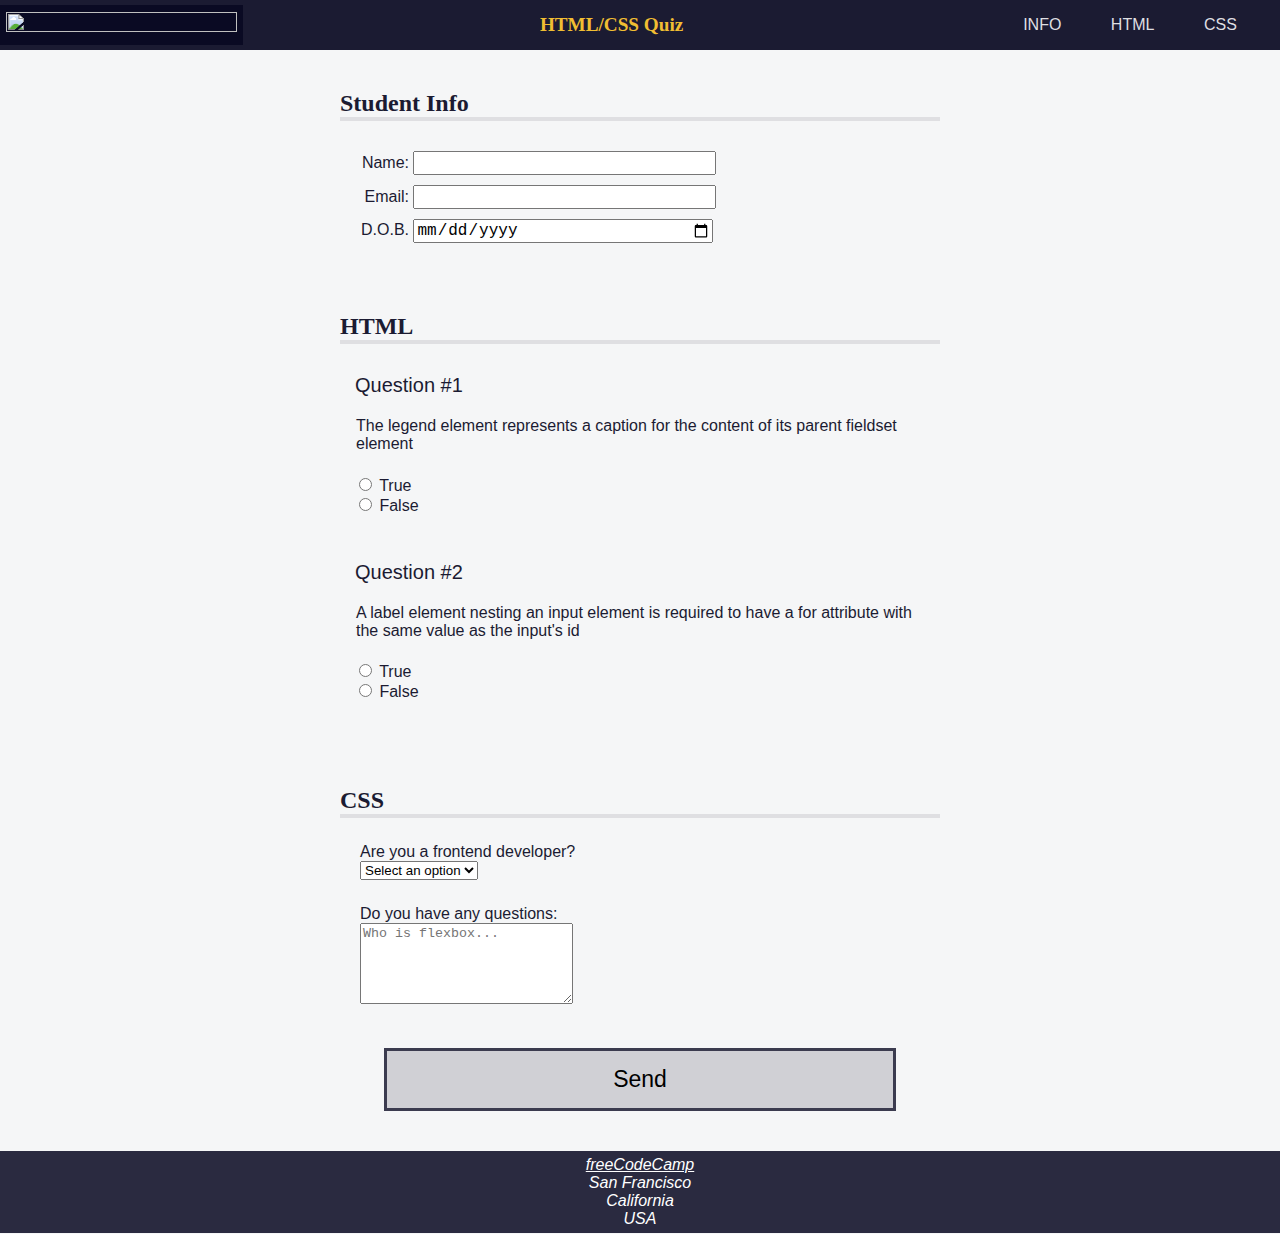
==== original.html @ 2ece3a4d "html name fix." ====
<!DOCTYPE html>
<html>

<head>
    <link rel="stylesheet" href="quiz.css" />
    <meta charset="UTF-8">
    <meta name="viewport" content="width=device-width, initial-scale=1">
    <meta name="description" content="quiz">
    <title>Quiz for people to complete</title>
    <html lang="en">
</head>

<body>
    <header>
        <img src="https://cdn.freecodecamp.org/platform/universal/fcc_primary.svg" id="logo">
        <h1>HTML/CSS Quiz</h1>
        <nav>
            <ul>
                <li><a href="#student-info" accesskey="i">INFO</a></li>
                <li><a href="#html-questions" accesskey="h">HTML</a></li>
                <li><a href="#css-questions" accesskey="c">CSS</a></li>
            </ul>
        </nav>
    </header>
    <main>
        <form action="https://freecodecamp.org/practice-project/accessibility-quiz" method="post">
            <!-- Every region role requires a visible label, which should be referenced by the aria-labelledby attribute. -->

            <!-- SECTION 01 -->
            <section role="region" aria-labelledby="student-info">
                <h2 id="student-info">Student Info</h2>
                <div class="info">
                    <label for="student-name">Name:</label>
                    <input id="student-name" name="student-name" type="text" />
                </div>
                <div class="info">
                    <label for="student-email">Email:</label>
                    <input id="student-email" name="student-email" type="email" />
                </div>
                <div class="info">
                    <label for="birth-date">D.O.B.<span class="sr-only">(Date of Birth)</span></label>
                    <input id="birth-date" name="birth-date" type="date" />
                </div>
            </section>

            <!-- SECTION 02 -->
            <section role="region" aria-labelledby="html-questions">
                <h2 id="html-questions">HTML</h2>
                <div class="question-block">
                    <p>1</p>
                    <fieldset class="question" name="question-01">
                        <legend>The legend element represents a caption for the content of its parent fieldset element
                        </legend>
                        <ul class="answers-list">
                            <li>
                                <label for="q1-a1">
                                    <input type="radio" id="q1-a1" value="true" name="question01" />
                                    True
                                </label>
                            </li>
                            <li>
                                <label for="q1-a2">
                                    <input type="radio" id="q1-a2" value="false" name="question01" />
                                    False
                                </label>
                            </li>
                        </ul>
                    </fieldset>
                </div>
                <div class="question-block">
                    <p>2</p>
                    <fieldset class="question" name="html-question-two">
                        <legend>
                            A label element nesting an input element is required to have a for attribute with the same
                            value as the input's id
                        </legend>
                        <ul class="answers-list">
                            <li>
                                <label for="q2-a1">
                                    <input type="radio" id="q2-a1" value="true" name="question02" />
                                    True
                                </label>
                            </li>
                            <li>
                                <label for="q2-a2">
                                    <input type="radio" id="q2-a2" value="false" name="question02" />
                                    False
                                </label>
                            </li>
                        </ul>
                    </fieldset>
                </div>
            </section>

            <!-- SECTION 03 -->
            <section role="region" aria-labelledby="css-questions">
                <h2 id="css-questions">CSS</h2>
                <div class="formrow">
                    <div class="question-block">
                        <label for="referrer">Are you a frontend developer?</label>
                    </div>
                    <div class="answer">
                        <select id="referrer" name="referrer" required>
                            <option value="">Select an option</option>
                            <option value="yes">Yes</option>
                            <option value="no">No</option>
                        </select>
                    </div>
                    <div class="question-block">
                        <label for="textarea">Do you have any questions:</label>
                    </div>
                    <div class="answer">
                        <textarea id="textarea" name="textarea" rows="5" cols="24"
                            placeholder="Who is flexbox..."></textarea>
                    </div>
                </div>
            </section>
            <button type="submit">Send</button>
        </form>
    </main>
    <footer>
        <address>
            <a href="https://freecodecamp.org">freeCodeCamp</a><br />
            San Francisco<br />
            California<br />
            USA
        </address>
      </footer>
</body>

</html>
---- quiz.css ----
@media (prefers-reduced-motion: no-preference) {
    * {
        scroll-behavior: smooth;
    }
}

/* The @media at-rule has a media feature called prefers-reduced-motion to set CSS based on the user's preferences. It can take one of the following values:

reduce
no-preference */

body {
    background: #f5f6f7;
    color: #1b1b32;
    font-family: Helvetica;
    margin: 0;
}

header {
    width: 100%;
    height: 50px;
    background-color: #1b1b32;
    display: flex;
    justify-content: space-between;
    align-items: center;
    position: fixed;
    top: 0;
}

#logo {
    width: max(100px, 18vw);
    background-color: #0a0a23;
    aspect-ratio: 35 / 4;
    padding: 0.4rem;
}

h1 {
    color: #f1be32;
    font-size: min(5vw, 1.2em);
    text-align: center;
}

main {
    padding-top: 30px;
}



nav {
    width: 50%;
    max-width: 300px;
    height: 50px;
}

nav>ul {
    display: flex;
    justify-content: space-evenly;
    flex-wrap: wrap;
    align-items: center;
    padding-inline-start: 0;
    margin-block: 0;
    height: 100%;
}

nav>ul>li {
    color: #dfdfe2;
    margin: 0 0.2rem;
    padding: 0.2rem;
    display: block;
}

nav>ul>li:hover {
    background-color: #dfdfe2;
    color: #1b1b32;
    cursor: pointer;
}

li>a {
    color: inherit;
    text-decoration: none;
}

h1,
h2 {
    font-family: Verdana, Tahoma;
}

h2 {
    border-bottom: 4px solid #dfdfe2;
    margin-top: 0px;
    padding-top: 60px;
}

section {
    width: 80%;
    max-width: 600px;
    margin: 0 auto;
    margin-bottom: 10px;
}

p {
    margin-top: 5px;
    padding-left: 15px;
    font-size: 20px;
}

p::before {
    content: "Question #";
}

.sr-only {
    position: absolute;
    width: 1px;
    height: 1px;
    padding: 0;
    margin: -1px;
    overflow: hidden;
    clip: rect(0, 0, 0, 0);
    white-space: nowrap;
    border: 0;
}

.info {
    padding: 10px 0px 0px 10px;
    /* Top - Bottom - Right - Left */
}

.formrow {
    margin: 0px;
    margin-top: 20px;
    padding: 0px 20px;
}

input {
    font-size: 16px;
}

.info input,
.info label {
    display: inline-block;
}

.info input {
    width: 50%;
    text-align: left;
}

.info label {
    width: 10%;
    min-width: 55px;
    text-align: right;
}

.question-block {
    text-align: left;
    display: block;
    width: 100%;
    margin-top: 20px;
    padding-top: 5px;
}

.question {
    border: none;
    padding-bottom: 0;
}

.answers-list {
    list-style: none;
    padding: 0;
}

button {
    display: block;
    margin: 40px auto;
    width: 40%;
    padding: 15px;
    font-size: 23px;
    background: #d0d0d5;
    border: 3px solid #3b3b4f;
}

footer {
    background-color: #2a2a40;
    display: flex;
    justify-content: center;
}

footer,
footer a {
    color: white;
}

address {
    text-align: center;
    padding: 0.3em;
}
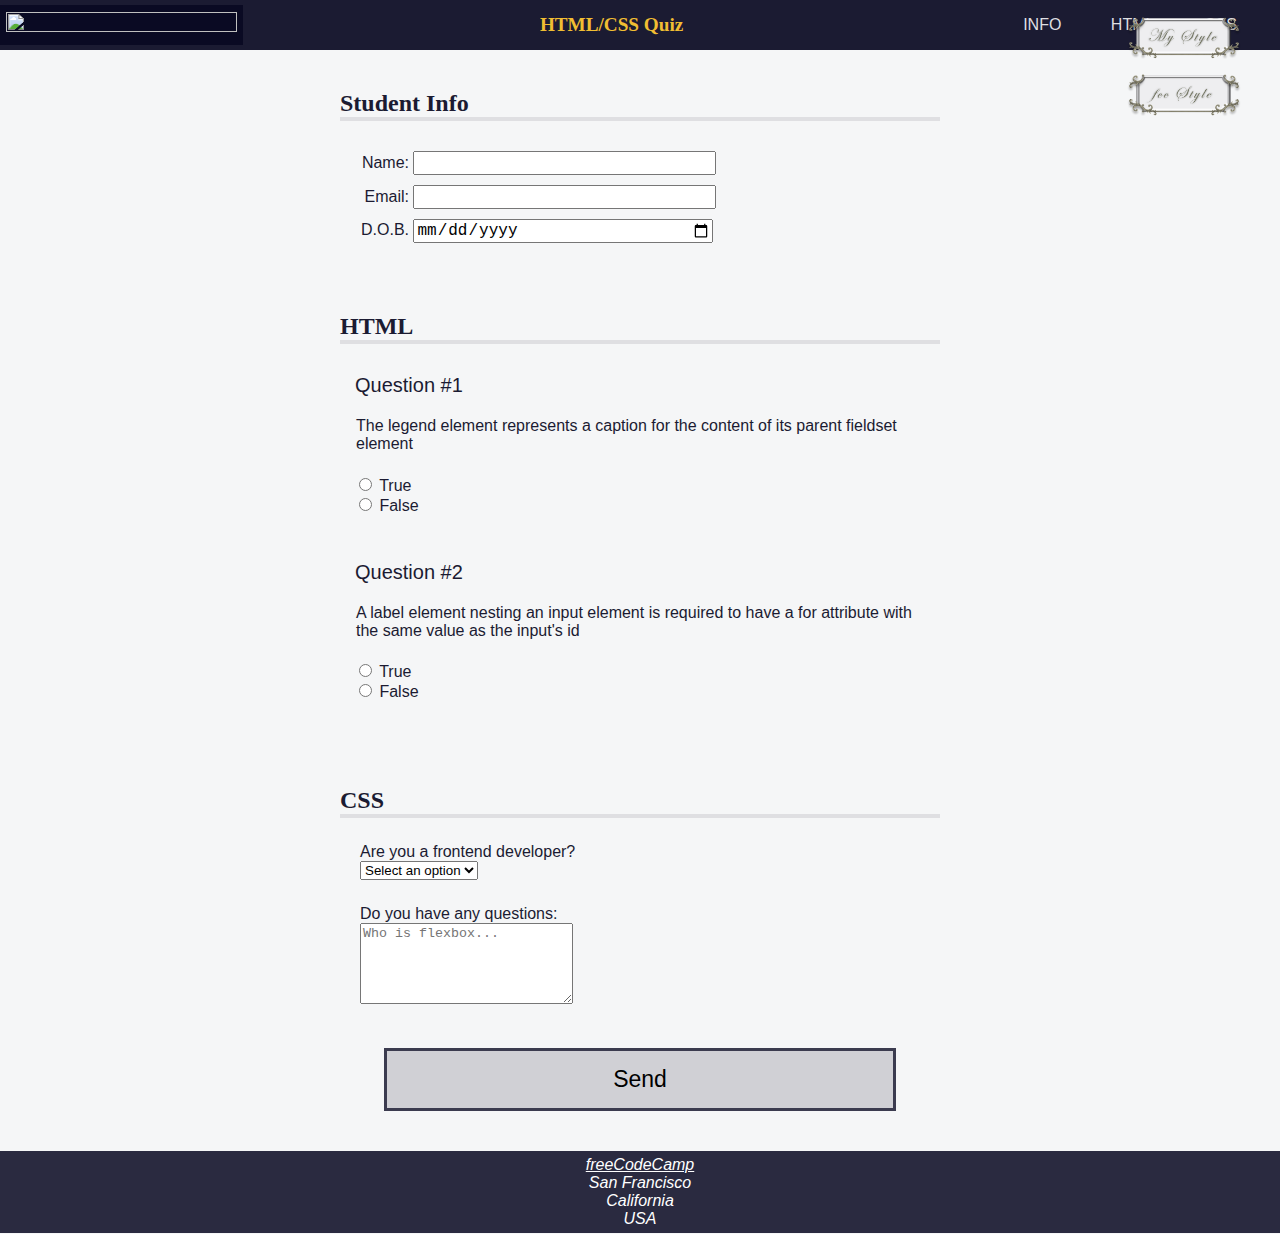
==== commit 19aa1d58: "link updates." ====
--- a/original.html
+++ b/original.html
@@ -11,6 +11,9 @@
 </head>
 
 <body>
+    <div class="my-style"><a href="https://gemdelle.github.io/fCC-RWD-09-Quiz/original"></a></div>
+    <div class="fcc-style"><a href="https://gemdelle.github.io/fCC-RWD-09-Quiz/original"></a></div>
+    
     <header>
         <img src="https://cdn.freecodecamp.org/platform/universal/fcc_primary.svg" id="logo">
         <h1>HTML/CSS Quiz</h1>
--- a/quiz.css
+++ b/quiz.css
@@ -1,3 +1,46 @@
+.my-style,
+.fcc-style {
+    height: 6vw;
+    width: 9vw;
+    background-image: url(Images/style-my.png);
+    background-size: contain;
+    background-repeat: no-repeat;
+    background-position: center;
+    position: absolute;
+    z-index: 999;
+}
+
+.my-style {
+    background-image: url(Images/style-my.png);
+    right: 3vw;
+    top: 0;
+}
+
+.fcc-style {
+    background-image: url(Images/style-fcc.png);
+    right: 3vw;
+    top: 4.5vw;
+}
+
+.my-style a, 
+.fcc-style a {
+    height: 100%;
+    width: 100%;
+    display: block;
+}
+
+.my-style:hover,
+.fcc-style:hover {
+    transform: scale(105%);
+    transition: all 300ms ease-in-out;
+}
+
+.my-style:not(:hover),
+.fcc-style:not(:hover) {
+    transform: scale(100%);
+    transition: all 300ms ease-in-out;
+}
+
 @media (prefers-reduced-motion: no-preference) {
     * {
         scroll-behavior: smooth;
